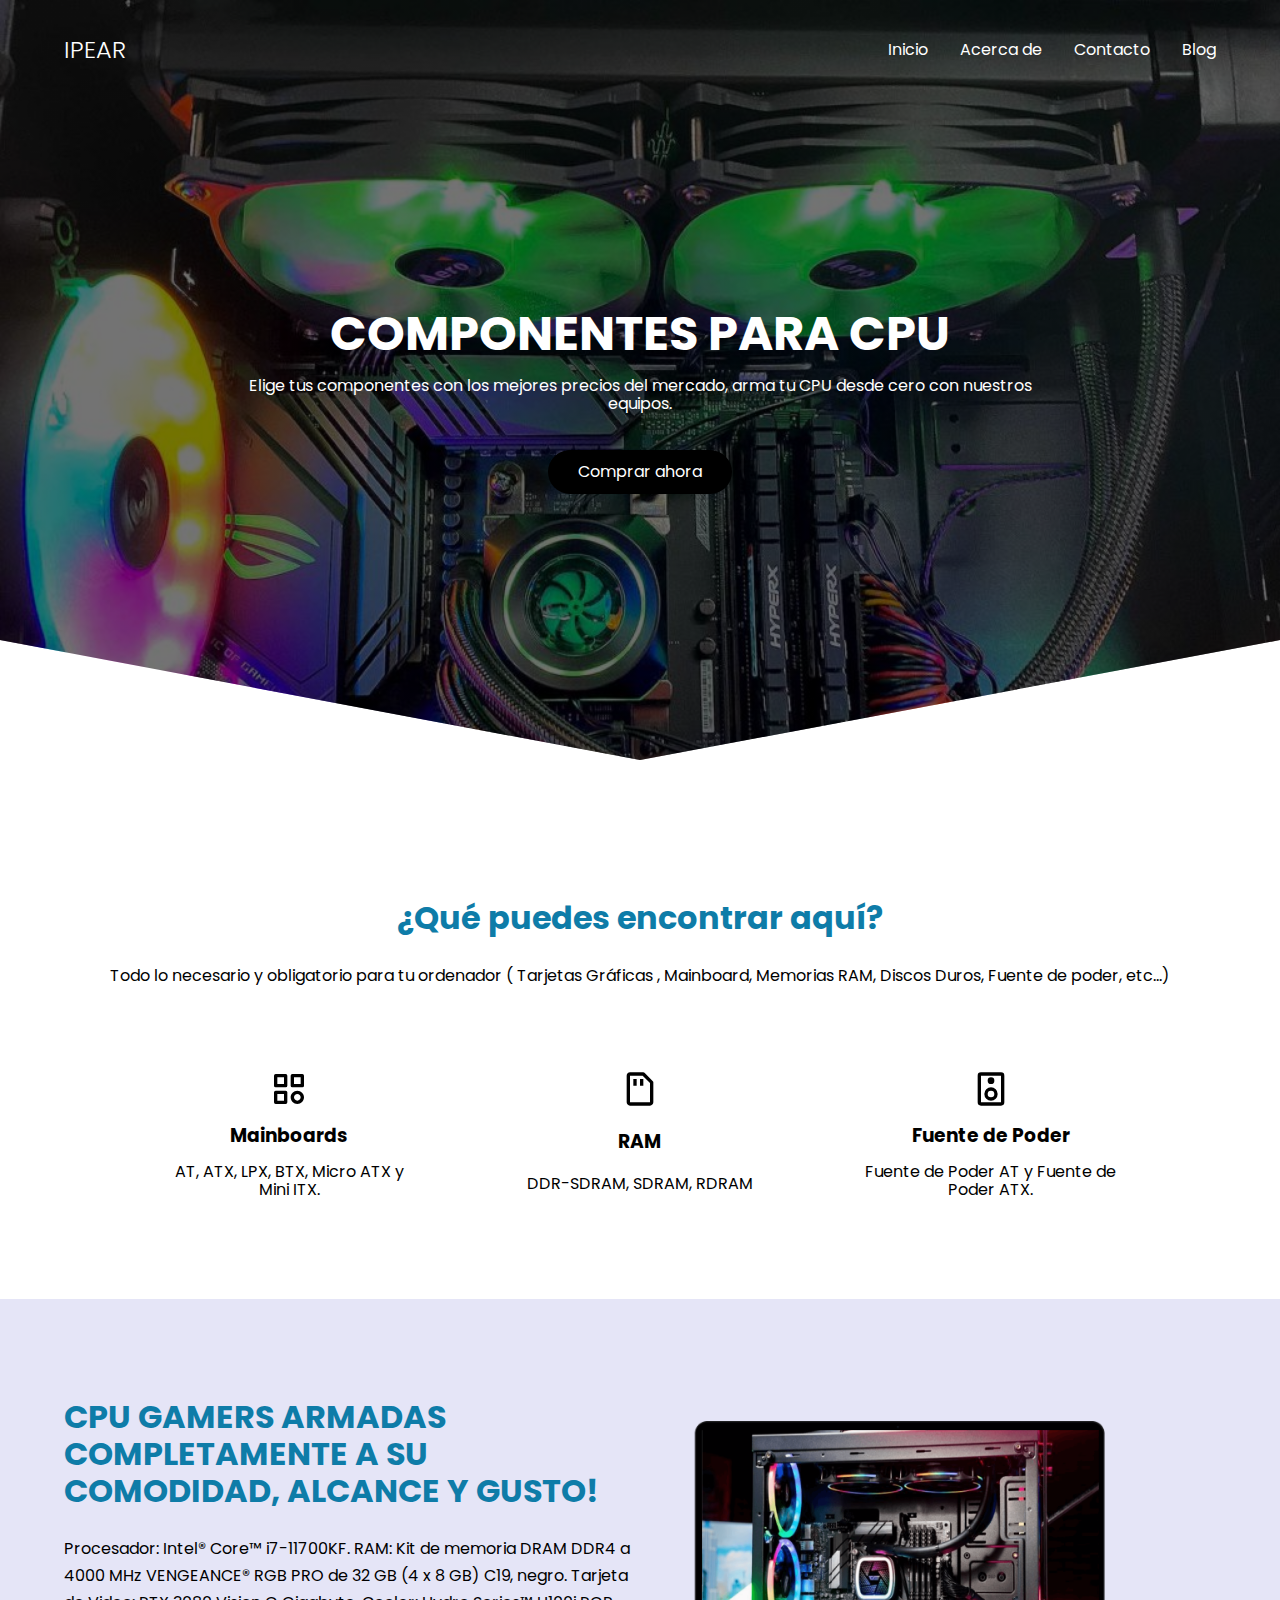
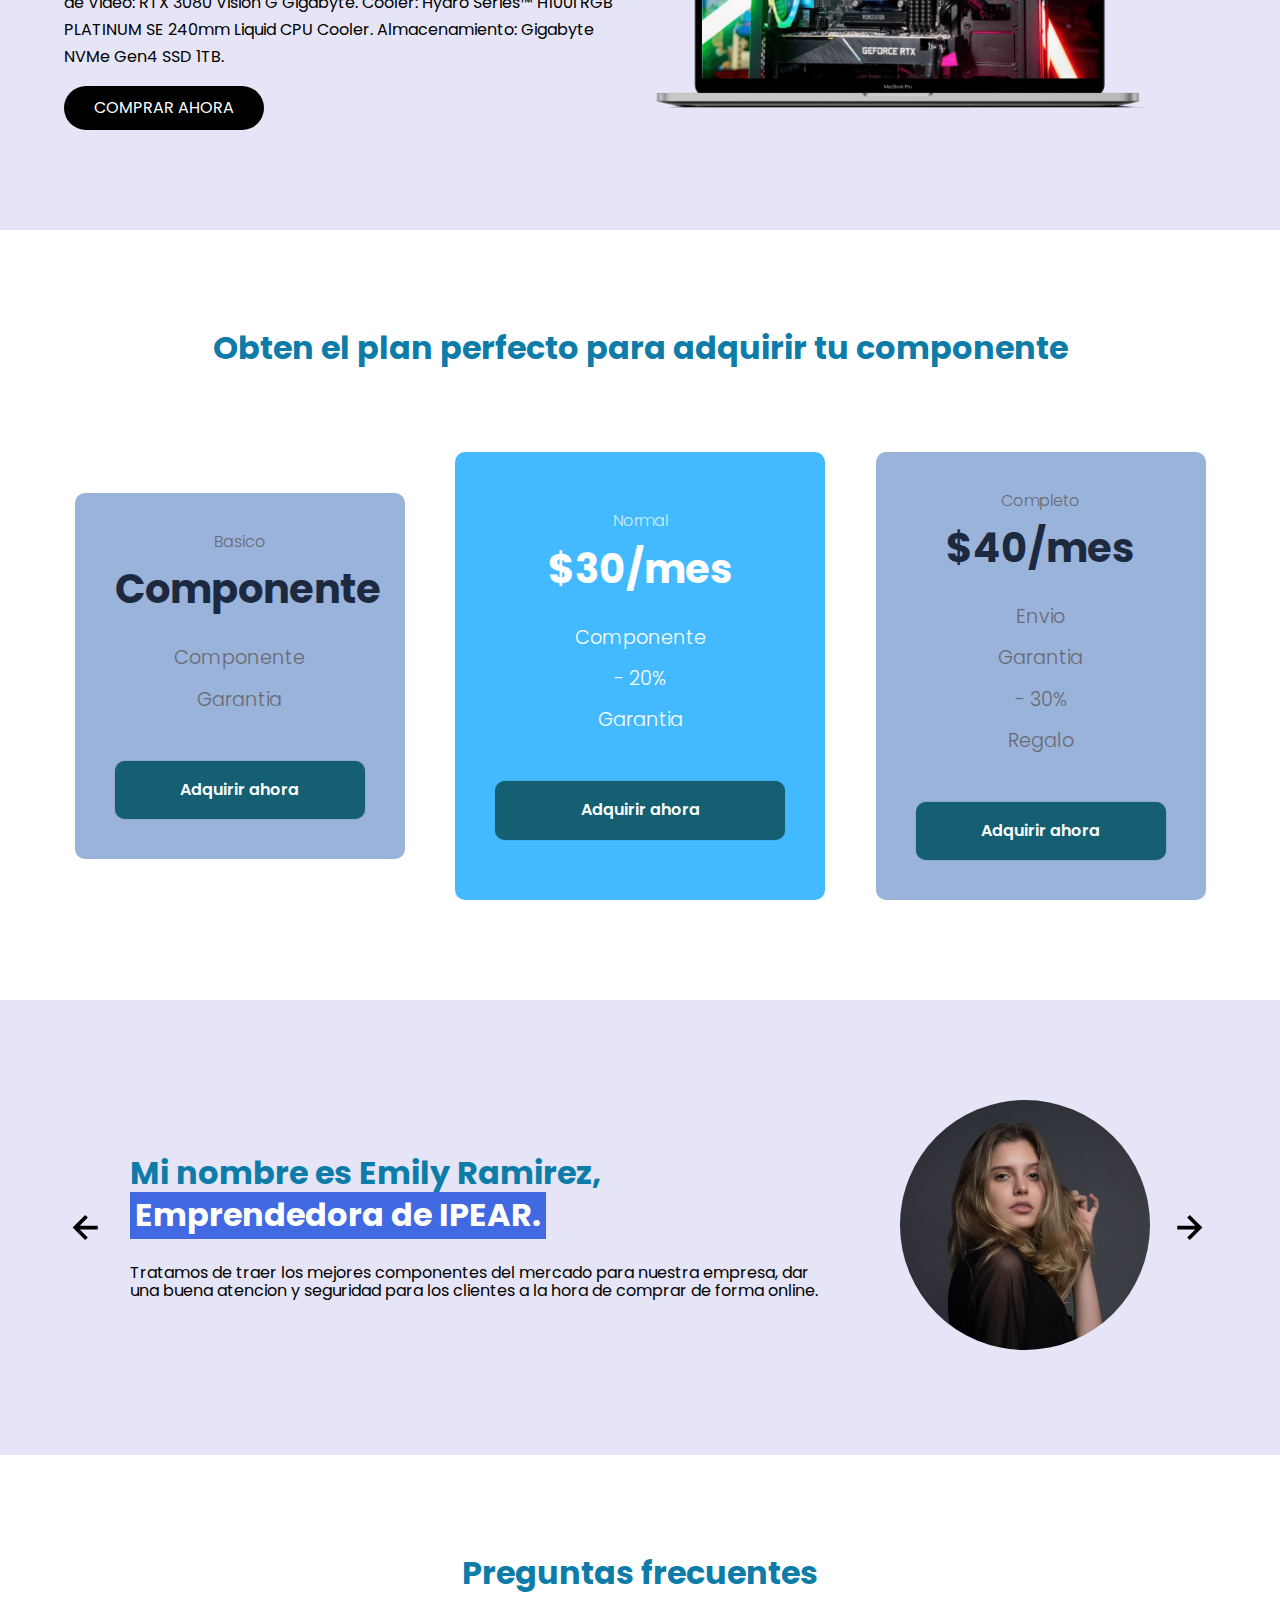
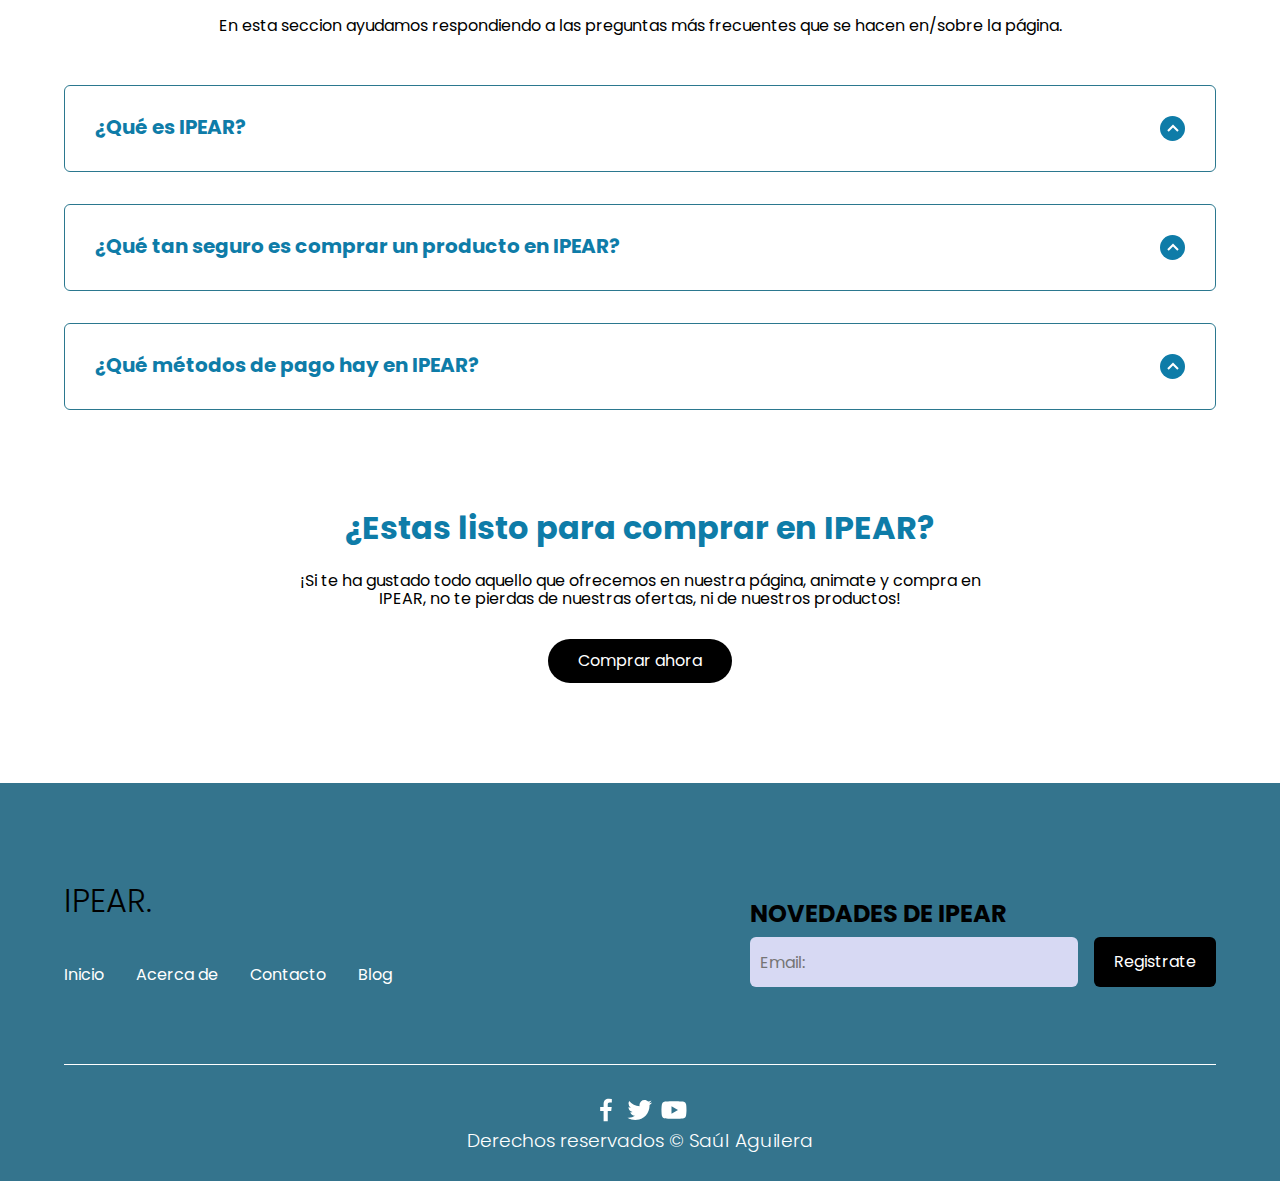
==== index.html @ 21dea40d "wbsite" ====
<!DOCTYPE html>
<html lang="es">

<head>
    <meta charset="UTF-8">
    <meta http-equiv="X-UA-Compatible" content="IE=edge">
    <meta name="viewport" content="width=device-width, initial-scale=1.0">
    <title>IPEAR</title>
    <link rel="shortcut icon" href="./images/favicon.png" type="image/x-icon">
    <link rel="stylesheet" href="./css/normalize.css">
    <link rel="stylesheet" href="./css/estilos.css">

    <meta name="theme-color" content="#2091F9">

    <meta name="title" content="Aprende CSS desde cero">
    <meta name="description"
        content="Hola, soy una descripción que verás cuando busques algo de mi temática en Google.">


    <meta property="og:type" content="website">
    <meta property="og:url" content="https://alexcgdesign.github.io">
    <meta property="og:title" content="Aprende CSS desde cero">
    <meta property="og:description"
        content="Hola, soy una descripción que verás cuando busques algo de mi temática en Google.">
    <meta property="og:image" content="https://alexcgdesign.github.io/images/css.jpg">

    <meta property="twitter:card" content="summary_large_image">
    <meta property="twitter:url" content="https://www.jordanalex.com/">
    <meta property="twitter:title" content="Aprende CSS desde cero">
    <meta property="twitter:description"
        content="Hola, soy una descripción que verás cuando busques algo de mi temática en Google.">
    <meta property="twitter:image" content="https://alexcgdesign.github.io/images/css.jpg">
</head>

<body>

    <header class="hero">
        <nav class="nav container">
            <div class="nav__logo">
                <h2 class="nav__title">IPEAR</h2>
            </div>

            <ul class="nav__link nav__link--menu">
                <li class="nav__items">
                    <a href="#" class="nav__links">Inicio</a>
                </li>
                <li class="nav__items">
                    <a href="#" class="nav__links">Acerca de</a>
                </li>
                <li class="nav__items">
                    <a href="#" class="nav__links">Contacto</a>
                </li>
                <li class="nav__items">
                    <a href="#" class="nav__links">Blog</a>
                </li>

                <img src="./images/close.svg" class="nav__close">
            </ul>

            <div class="nav__menu">
                <img src="./images/menu.svg" class="nav__img">
            </div>
        </nav>

        <section class="hero__container container">
            <h1 class="hero__title">COMPONENTES PARA CPU</h1>
            <p class="hero__paragraph">Elige tus componentes con los mejores precios del mercado, arma 
                tu CPU desde cero con nuestros equipos.</p>
            <a href="#" class="cta">Comprar ahora</a>
        </section>
    </header>

    <main>
        <section class="container about">
            <h2 class="subtitle">¿Qué puedes encontrar aquí?</h2>
            <p class="about__paragraph">Todo lo necesario y obligatorio para tu ordenador ( Tarjetas Gráficas
                , Mainboard, Memorias RAM, Discos Duros, Fuente de poder, etc...)
            </p>

            <div class="about__main">
                <article class="about__icons">
                    <img src="./images/shapes.svg" class="about__icon">
                    <h3 class="about__title">Mainboards</h3>
                    <p class="about__paragrah">AT, ATX, LPX, BTX, Micro ATX y Mini ITX.</p>
                </article>

                <article class="about__icons">
                    <img src="./images/ram.svg" class="about__icon">
                    <h3 class="about__title">RAM</h3>
                    <p class="about__paragrah">DDR-SDRAM, SDRAM, RDRAM</p>
                </article>

                <article class="about__icons">
                    <img src="./images/pc.svg" class="about__icon">
                    <h3 class="about__title">Fuente de Poder</h3>
                    <p class="about__paragrah">Fuente de Poder AT y Fuente de Poder ATX.</p>
                </article>
            </div>
        </section>

        <section class="knowledge">
            <div class="knowledge__container container">
                <div class="knowledege__texts">
                    <h2 class="subtitle">CPU GAMERS ARMADAS COMPLETAMENTE A SU COMODIDAD, ALCANCE Y GUSTO!</h2>
                    <p class="knowledge__paragraph">    Procesador: Intel® Core™ i7-11700KF.
                        RAM: Kit de memoria DRAM DDR4 a 4000 MHz VENGEANCE® RGB PRO de 32 GB (4 x 8 GB) C19, negro.
                        Tarjeta de Video: RTX 3080 Vision G Gigabyte.
                        Cooler: Hydro Series™ H100i RGB PLATINUM SE 240mm Liquid CPU Cooler.
                        Almacenamiento: Gigabyte NVMe Gen4 SSD 1TB.</p>
                    <a href="#" class="cta">COMPRAR AHORA</a>
                </div>

                <figure class="knowledge__picture">
                    <img src="./images/macbook1.png" class="knowledge__img">
                </figure>
            </div>
        </section>

        <section class="price container">
            <h2 class="subtitle">Obten el plan perfecto para adquirir tu componente</h2>

            <div class="price__table">
                <div class="price__element">
                    <p class="price__name">Basico</p>
                    <h3 class="price__price">Componente</h3>

                    <div class="price__items">
                        <p class="price__features">Componente</p>
                        <p class="price__features">Garantia</p>
                    </div>

                    <a href="#" class="price__cta">Adquirir ahora</a>
                </div>


                <div class="price__element price__element--best">
                    <p class="price__name">Normal</p>
                    <h3 class="price__price">$30/mes</h3>

                    <div class="price__items">
                        <p class="price__features">Componente</p>
                        <p class="price__features">- 20%</p>
                        <p class="price__features">Garantia</p>
                    </div>

                    <a href="#" class="price__cta">Adquirir ahora</a>
                </div>


                <div class="price__element">
                    <p class="price__name">Completo</p>
                    <h3 class="price__price">$40/mes</h3>

                    <div class="price__items">
                        <p class="price__features">Envio</p>
                        <p class="price__features">Garantia</p>
                        <p class="price__features">- 30%</p>
                        <p class="price__features">Regalo

                        </p>
                    </div>

                    <a href="#" class="price__cta">Adquirir ahora</a>
                </div>


            </div>
        </section>

        <section class="testimony">
            <div class="testimony__container container">
                <img src="./images/leftarrow.svg" class="testimony__arrow" id="before">

                <section class="testimony__body testimony__body--show" data-id="1">
                    <div class="testimony__texts">
                        <h2 class="subtitle">Mi nombre es Emily Ramirez, <span class="testimony__course">Emprendedora
                            de IPEAR.</span></h2>
                        <p class="testimony__review">Tratamos de traer los mejores componentes del mercado para nuestra
                            empresa, dar una buena atencion y seguridad para los clientes a la hora de comprar de forma online.</p>
                    </div>

                    <figure class="testimony__picture">
                        <img src="./images/face.jpg" class="testimony__img">
                    </figure>
                </section>

                <section class="testimony__body" data-id="2">
                    <div class="testimony__texts">
                        <h2 class="subtitle">Mi nombre es Emma Cevallos, <span class="testimony__course">Diseñadora Web de IPEAR.</span></h2>
                        <p class="testimony__review">Yo estoy encargada en la parte de el diseño de el emprendimiento IPEAR, para 
                            facilitar de alguna manera la forma en comprar un producto de nuestra página.</p>
                    </div>

                    <figure class="testimony__picture">
                        <img src="./images/face2.jpg" class="testimony__img">
                    </figure>
                </section>

                <section class="testimony__body" data-id="3">
                    <div class="testimony__texts">
                        <h2 class="subtitle">Mi nombre es Jean Ramirez, <span class="testimony__course">Administrador de IPEAR.</span></h2>
                        <p class="testimony__review">Yo soy el encargado de llevar a cabo la administracion y distribucion
                            de todos los componentes para nuestros clientes, que tengan una excelente calidad de producto
                            al adquirir uno.</p>
                    </div>

                    <figure class="testimony__picture">
                        <img src="./images/face4.jpg" class="testimony__img">
                    </figure>
                </section>
                <img src="./images/rightarrow.svg" class="testimony__arrow" id="next">
            </div>
        </section>

        <section class="questions container">
            <h2 class="subtitle">Preguntas frecuentes</h2>
            <p class="questions__paragraph">En esta seccion ayudamos respondiendo a las preguntas más frecuentes
                que se hacen en/sobre la página.</p>

            <section class="questions__container">
                <article class="questions__padding">
                    <div class="questions__answer">
                        <h3 class="questions__title">¿Qué es IPEAR?
                            <span class="questions__arrow">
                                <img src="./images/arrow.svg" class="questions__img">
                            </span>
                        </h3>

                        <p class="questions__show">Un Emprendimiento basado sobre componentes para CPU.
                            variedades de piezas, almacenamiento, diseños, marcas de cualquier tipo de 
                            calidad para la accesibilidad de los clientes de todo tipo.
                        </p>
                    </div>
                </article>

                <article class="questions__padding">
                    <div class="questions__answer">
                        <h3 class="questions__title">¿Qué tan seguro es comprar un producto en IPEAR?
                            <span class="questions__arrow">
                                <img src="./images/arrow.svg" class="questions__img">
                            </span>
                        </h3>

                        <p class="questions__show">La seguridad y confianza que se maneja en la venta de los 
                            productos es del 100%, damos garantia de todos los productos comprados en la tienda
                            para que no haya problema en la entrega y mucho menos en componentes defectuosos.</p>
                    </div>
                </article>

                <article class="questions__padding">
                    <div class="questions__answer">
                        <h3 class="questions__title">¿Qué métodos de pago hay en IPEAR?
                            <span class="questions__arrow">
                                <img src="./images/arrow.svg" class="questions__img">
                            </span>
                        </h3>

                        <p class="questions__show">Los metodos de pago que se brindan en nuestra pagina son
                            de Tarjetas de credito y debito e implementamos un nuevo metodo de pago que es el de Paypal.</p>
                    </div>
                </article>
            </section>

            <section class="questions__offer">
                <h2 class="subtitle">¿Estas listo para comprar en IPEAR?</h2>
                <p class="questions__copy">¡Si te ha gustado todo aquello que ofrecemos en nuestra página, animate y compra
                    en IPEAR, no te pierdas de nuestras ofertas, ni de nuestros productos!</p>
                <a href="#" class="cta">Comprar ahora</a>
            </section>
        </section>
    </main>

    <footer class="footer">
        <section class="footer__container container">
            <nav class="nav nav--footer">
                <h2 class="footer__title">IPEAR.</h2>

                <ul class="nav__link nav__link--footer">
                    <li class="nav__items">
                        <a href="#" class="nav__links">Inicio</a>
                    </li>
                    <li class="nav__items">
                        <a href="#" class="nav__links">Acerca de</a>
                    </li>
                    <li class="nav__items">
                        <a href="#" class="nav__links">Contacto</a>
                    </li>
                    <li class="nav__items">
                        <a href="#" class="nav__links">Blog</a>
                    </li>
                </ul>
            </nav>

            <form class="footer__form" action="https://formspree.io/f/xlekjpjb"method="POST">
                <h2 class="footer__newsletter">NOVEDADES DE IPEAR</h2>
                <div class="footer__inputs">
                    <input type="email" placeholder="Email:" class="footer__input" name="email">
                    <input type="submit" value="Registrate" class="footer__submit">
                </div>
            </form>
        </section>

        <section class="footer__copy container">
            <div class="footer__social">
                <a href="#" class="footer__icons"><img src="./images/facebook.svg" class="footer__img"></a>
                <a href="#" class="footer__icons"><img src="./images/twitter.svg" class="footer__img"></a>
                <a href="#" class="footer__icons"><img src="./images/youtube.svg" class="footer__img"></a>
            </div>

            <h3 class="footer__copyright">Derechos reservados &copy; Saúl Aguilera</h3>
        </section>
    </footer>

    <script src="./js/slider.js"></script>
    <script src="./js/questions.js"></script>
    <script src="./js/menu.js"></script>
</body>

</html>
---- css/estilos.css ----
@import url('https://fonts.googleapis.com/css2?family=Poppins:wght@300;400;600;700&display=swap');

:root {
    --padding-container: 100px 0;
    --color-title: #0e7ca8;
}

body {
    font-family: 'Poppins', sans-serif;
}

.container {
    width: 90%;
    max-width: 1200px;
    margin: 0 auto;
    overflow: hidden;
    padding: var(--padding-container);
}

.hero {
    width: 100%;
    height: 100vh;
    min-height: 600px;
    max-height: 800px;
    position: relative;
    display: grid;
    grid-template-rows: 100px 1fr;
    color: #ffffff;
}

.hero::before {
    content: "";
    position: absolute;
    top: 0;
    left: 0;
    width: 100%;
    height: 100%;
    background-image: linear-gradient(180deg, #0000008c 0%, #0000008c 100%), url('../images/xomputer.jpg');
    background-size: cover;
    clip-path: polygon(0 0, 100% 0, 100% 80%, 50% 95%, 0 80%);
    z-index: -1;
}


/* Nav */

.nav {
    --padding-container: 0;
    height: 100%;
    display: flex;
    align-items: center;
}

.nav__title {
    font-weight: 300;
}

.nav__link {
    margin-left: auto;
    padding: 0;
    display: grid;
    grid-auto-flow: column;
    grid-auto-columns: max-content;
    gap: 2em;
}

.nav__items {
    list-style: none;
}

.nav__links {
    color: #fff;
    text-decoration: none;
}

.nav__menu {
    margin-left: auto;
    cursor: pointer;
    display: none;
}

.nav__img {
    display: block;
    width: 30px;
}


.nav__close {
    display: var(--show, none);
}


/* Hero container */

.hero__container {
    max-width: 800px;
    --padding-container: 0;
    display: grid;
    grid-auto-rows: max-content;
    align-content: center;
    gap: 1em;
    padding-bottom: 100px;
    text-align: center;
}

.hero__title {
    font-size: 3rem;
}

.hero__paragraph {
    margin-bottom: 20px;
}

.cta {
    display: inline-block;
    background-color: #000000;
    justify-self: center;
    color: #ffffff;
    text-decoration: none;
    padding: 13px 30px;
    border-radius: 32px;
}

/* About */

.about {
    text-align: center;
}

.subtitle {
    color: var(--color-title);
    font-size: 2rem;
    margin-bottom: 25px;
}


.about__paragraph {
    line-height: 1.7;
}

.about__main {
    padding-top: 80px;
    display: grid;
    width: 90%;
    margin: 0 auto;
    gap: 1em;
    overflow: hidden;
    grid-template-columns: repeat(auto-fit, minmax(260px, auto));
}


.about__icons {
    display: grid;
    gap: 1em;
    justify-items: center;
    width: 260px;
    overflow: hidden;
    margin: 0 auto;
}

.about__icon {
    width: 40px;
}

/* Knowledge */

.knowledge {
    background-color: #e5e5f7;
    background-image: radial-gradient(#444cf7 0.5px, transparent 0.5px), radial-gradient(#444cf7 0.5px, #e5e5f7 0.5px);
    background-size: 20px 20px;
    background-position: 0 0, 10px 10px;
    overflow: hidden;
}

.knowledge__container{
    display: grid;
    grid-template-columns: 1fr 1fr;
    gap: 1em;
    align-items: center;
}

.knowledge__picture{
    max-width: 500px;
}

.knowledge__paragraph{
    line-height: 1.7;
    margin-bottom: 15px;
}

.knowledge__img{
    width: 100%;
    display: block;
}

/* price */

.price{
    text-align: center;
}

.price__table{
    padding-top: 60px;
    display: flex;
    flex-wrap: wrap;
    gap: 2.5em;
    justify-content: space-evenly;
    align-items: center;
}

.price__element{
    background-color: #99b3db;
    text-align: center;
    border-radius: 10px;
    width: 330px;
    padding: 40px;
    --color-plan: #696871;
    --color-price: #1D293F;
    --bg-cta: #145f72;
    --color-cta: #ffffff;
    --color-items: #696871;
}

.price__element--best{
    width: 370px;
    padding: 60px 40px;
    background-color: #43baff;
    --color-plan: rgb(255 255 255 / 75%);
    --color-price: #fff;
    --bg-cta: #145f72;
    --color-cta: #FFF;
    --color-items: #fff;
}


.price__name{
    color: var(--color-plan);
    margin-bottom: 15px;
    font-weight: 300;
}

.price__price{
    font-size: 2.5rem;
    color: var(--color-price);
}

.price__items{
    margin-top: 35px;
    display: grid;
    gap: 1em;
    font-weight: 300;
    font-size: 1.2rem;
    margin-bottom: 50px;
    color: var(--color-items);
}

.price__cta{
    display: block;
    padding: 20px 0;
    border-radius: 10px;
    text-decoration: none;
    background-color: var(--bg-cta);
    font-weight: 600;
    color: var(--color-cta);
    box-shadow: 0 0 1px rgba(0, 0, 0, .5);
}

/* Testimony */

.testimony{
    background-color: #e5e5f7;
}

.testimony__container{
    display: grid;
    grid-template-columns: 50px 1fr 50px;
    gap: 1em;
    align-items: center;
}

.testimony__body{
    display: grid;
    grid-template-columns: 1fr max-content;
    justify-content: space-between;
    align-items: center;
    gap: 2em;
    grid-column: 2/3;
    grid-row: 1/2;
    opacity: 0;
    pointer-events: none;
}


.testimony__body--show{
    pointer-events: unset;
    opacity: 1;
    transition: opacity 1.5s ease-in-out;
}

.testimony__img{
    width: 250px;
    height: 250px;
    border-radius: 50%;
    object-fit: cover;
    object-position: 50% 30%;
}

.testimony__texts{
    max-width: 700px;
}

.testimony__course{
    background-color: royalblue;
    color: #fff;
    display: inline-block;
    padding: 5px;
}

.testimony__arrow{
    width: 90%;
    cursor: pointer;
}

/* Questions */

.questions{
    text-align: center;
}

.questions__container{
    display: grid;
    gap: 2em;
    padding-top: 50px;
    padding-bottom: 100px;
}

.questions__padding{
    padding: 0;
    transition: padding .3s;
    border: 1px solid #2b788f;
    border-radius: 6px;
}

.questions__padding--add{
    padding-bottom: 30px;
}

.questions__answer{
    padding: 0 30px 0;
    overflow: hidden;
}

.questions__title{
    text-align: left;
    display: flex;
    font-size: 20px;
    padding: 30px 0 30px;
    cursor: pointer;
    color: var(--color-title);
    justify-content: space-between;
}

.questions__arrow{
    border-radius: 50%;
    background-color: var(--color-title);
    width: 25px;
    height: 25px;
    display: flex;
    justify-content: center;
    align-items: center;
    align-self: flex-end;
    margin-left: 10px;
    transition:  transform .3s;
}

.questions__arrow--rotate{
    transform: rotate(180deg);
}

.questions__show{
    text-align: left;
    height: 0;
    transition: height .3s;
}

.questions__img{
    display: block;
}

.questions__copy{
    width: 60%;
    margin: 0 auto;
    margin-bottom: 30px;
}

/* Footer */

.footer{
    background-color: #34748d;
}

.footer__title{
    font-weight: 300;
    font-size: 2rem;
    margin-bottom: 30px;
}

.footer__title, .footer__newsletter{
    color: #000000;
}


.footer__container{
    display: flex;
    justify-content: space-between;
    align-items: center;
    border-bottom: 1px solid #ffffff;
    padding-bottom: 60px;
}

.nav--footer{
    padding-bottom: 20px;
    display: grid;
    gap: 1em;
    grid-auto-flow: row;
    height: 100%;
}

.nav__link--footer{
    display: flex;
    margin: 0;
    margin-right: 20px;
    flex-wrap: wrap;
}

.footer__inputs{
    margin-top: 10px;
    display: flex;
    overflow: hidden;
}

.footer__input{
    background-color: #d7d9f3;
    height: 50px;
    display: block;
    padding-left: 10px;
    border-radius: 6px;
    font-size: 1rem;
    outline: none;
    border: none;
    margin-right: 16px;
}

.footer__submit{
    margin-left: auto;
    display: inline-block;
    height: 50px;
    padding: 0 20px ;
    background-color: #000000;
    border: none;
    font-size: 1rem;
    color: #fff;
    border-radius: 6px;
    cursor: pointer;
}

.footer__copy{
    --padding-container: 30px 0;
    text-align: center;
    color: #ffffff;
}

.footer__copyright{
    font-weight: 300;
}

.footer__icons{
    margin-bottom: 10px;
}

.footer__img{
    width: 30px;
}

/* Media queries */

@media (max-width:800px){
    .nav__menu{
        display: block;
    }

    .nav__link--menu{
        position: fixed;
        background-color: #000000;
        top: 0;
        left: 0;
        height: 100%;
        width: 100%;
        display: flex;
        flex-direction: column;
        justify-content: space-evenly;
        align-items: center;
        z-index: 100;
        opacity: 0;
        pointer-events: none;
        transition: .7s opacity;
    }

    .nav__link--show{
        --show: block;
        opacity:1 ;
        pointer-events: unset;
    }

    .nav__close{
        position: absolute;
        top: 30px;
        right: 30px;
        width: 30px;
        cursor: pointer;
    }

    .hero__title{
        font-size: 2.5rem;
    }


    .about__main{
        gap: 2em;
    }

    .about__icons:last-of-type{
        grid-column: 1/-1;
    }


    .knowledge__container{
        grid-template-columns: 1fr;
        grid-template-rows: max-content 1fr;
        gap: 3em;
        text-align: center;
    }

    .knowledge__picture{
        grid-row: 1/2;
        justify-self: center;
    }

    .testimony__container{
        grid-template-columns: 30px 1fr 30px;
    }

    .testimony__body{
        grid-template-columns: 1fr;
        grid-template-rows: max-content max-content;
        gap: 3em;
        justify-items:center ;
    }


    .testimony__img{
        width: 200px;
        height: 200px;
        
    }

    .questions__copy{
        width: 100%;
    }

    .footer__container{
        flex-wrap: wrap;
    }

    .nav--footer{
        width: 100%;
        justify-items: center;
    }

    .nav__link--footer{
        width: 100%;
        justify-content: space-evenly;
        margin: 0;
    }

    .footer__form{
        width: 100%;
        justify-content: space-evenly;
    }

    .footer__input{
        flex: 1;
    }

}

@media (max-width:600px){
    .hero__title{
        font-size: 2rem;
    }

    .hero__paragraph{
        font-size: 1rem;
    }

    .subtitle{
        font-size: 1.8rem;
    }

    .price__element{
        width: 90%;
    }

    .price__element--best{
        width: 90%;
        /* padding: 40px; */
    }

    .price__price{
        font-size: 2rem;
    }

    .testimony{
        --padding-container: 60px 0;
    }

    .testimony__container{
        grid-template-columns: 28px 1fr 28px;
        gap: .9em;
    }

    .testimony__arrow{
        width: 100%;
    }

    .testimony__course{
        margin-top: 15px;
    }

    .questions__title{
        font-size: 1rem;
    }

    .footer__title{
        justify-self: start;
        margin-bottom: 15px;
    }

    .nav--footer{
        padding-bottom: 60px;
    }

    .nav__link--footer{
        justify-content: space-between;
    }

    .footer__inputs{
        flex-wrap: wrap;
    }

    .footer__input{
        flex-basis: 100%;
        margin: 0;
        margin-bottom: 16px;
    }

    .footer__submit{
        margin-right: auto;
        margin-left: 0;
        

        /* 
        margin:0;
        width: 100%;
        */
    }
}
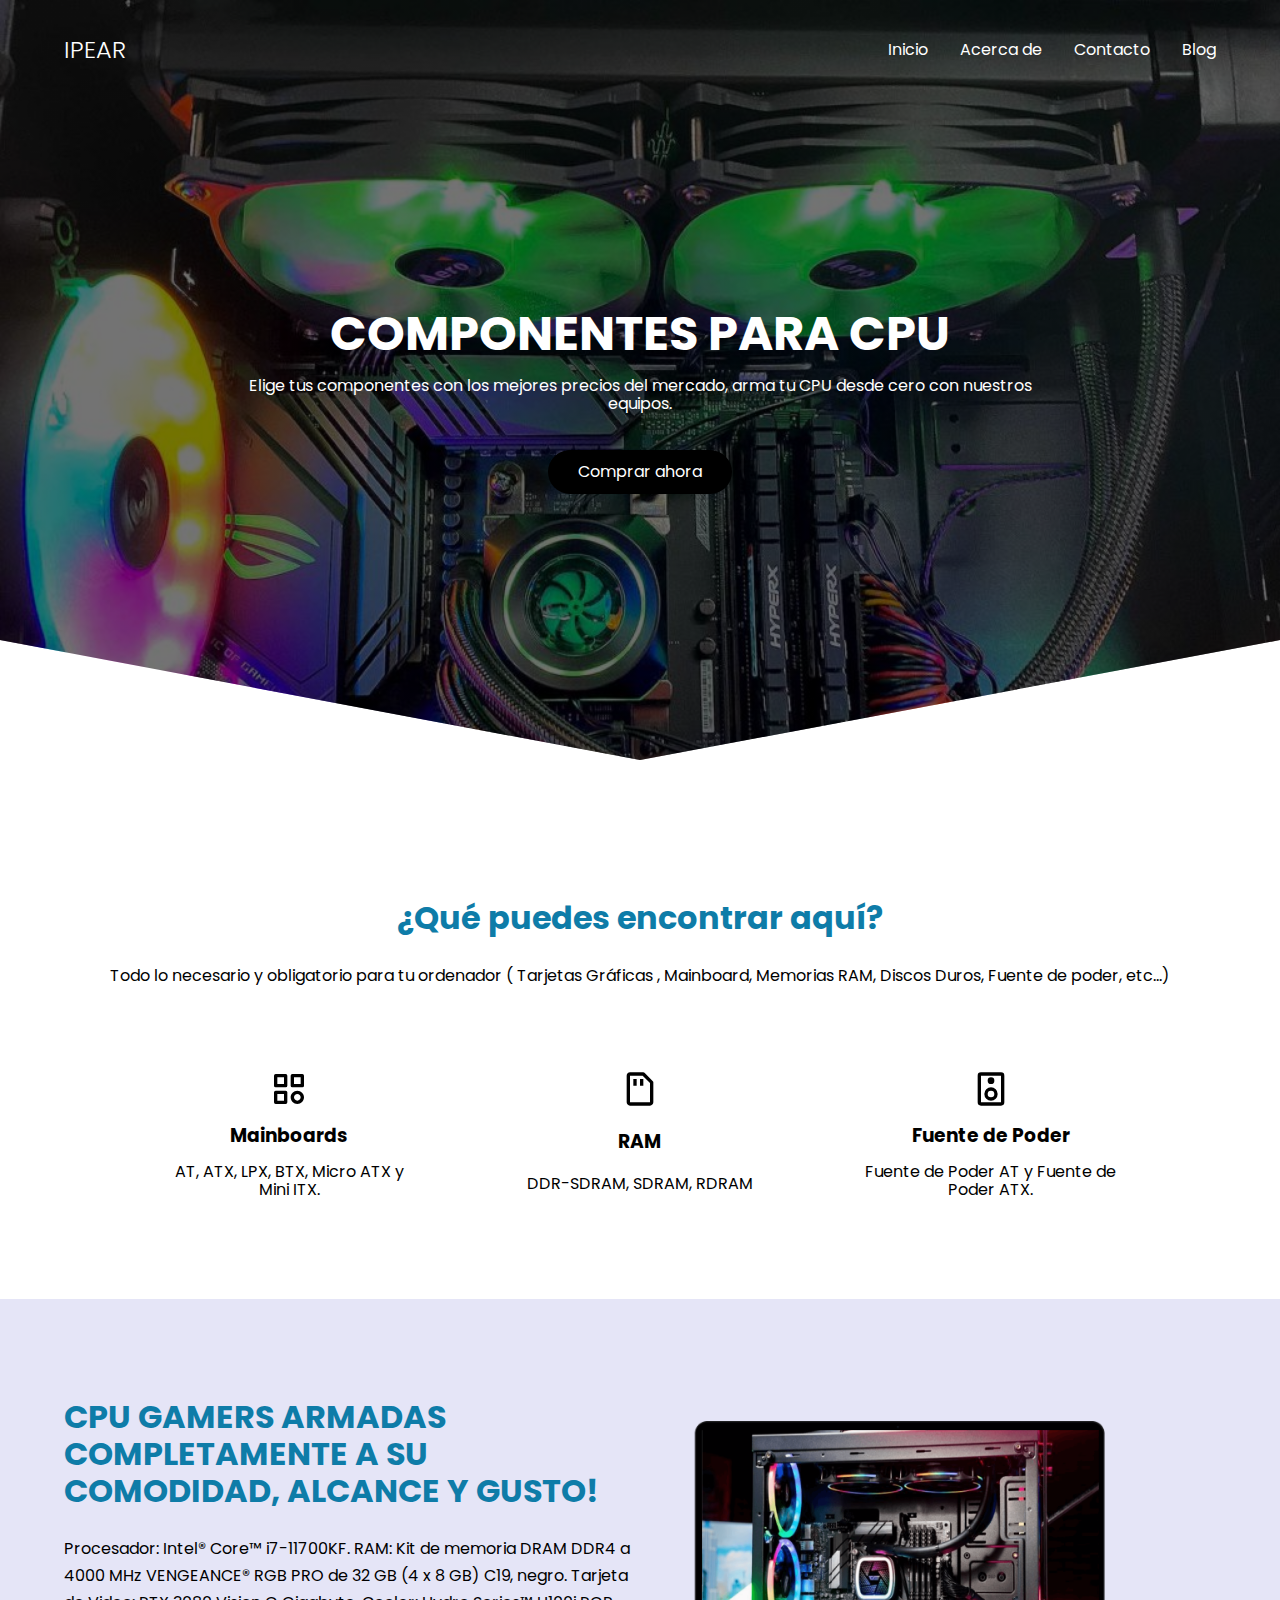
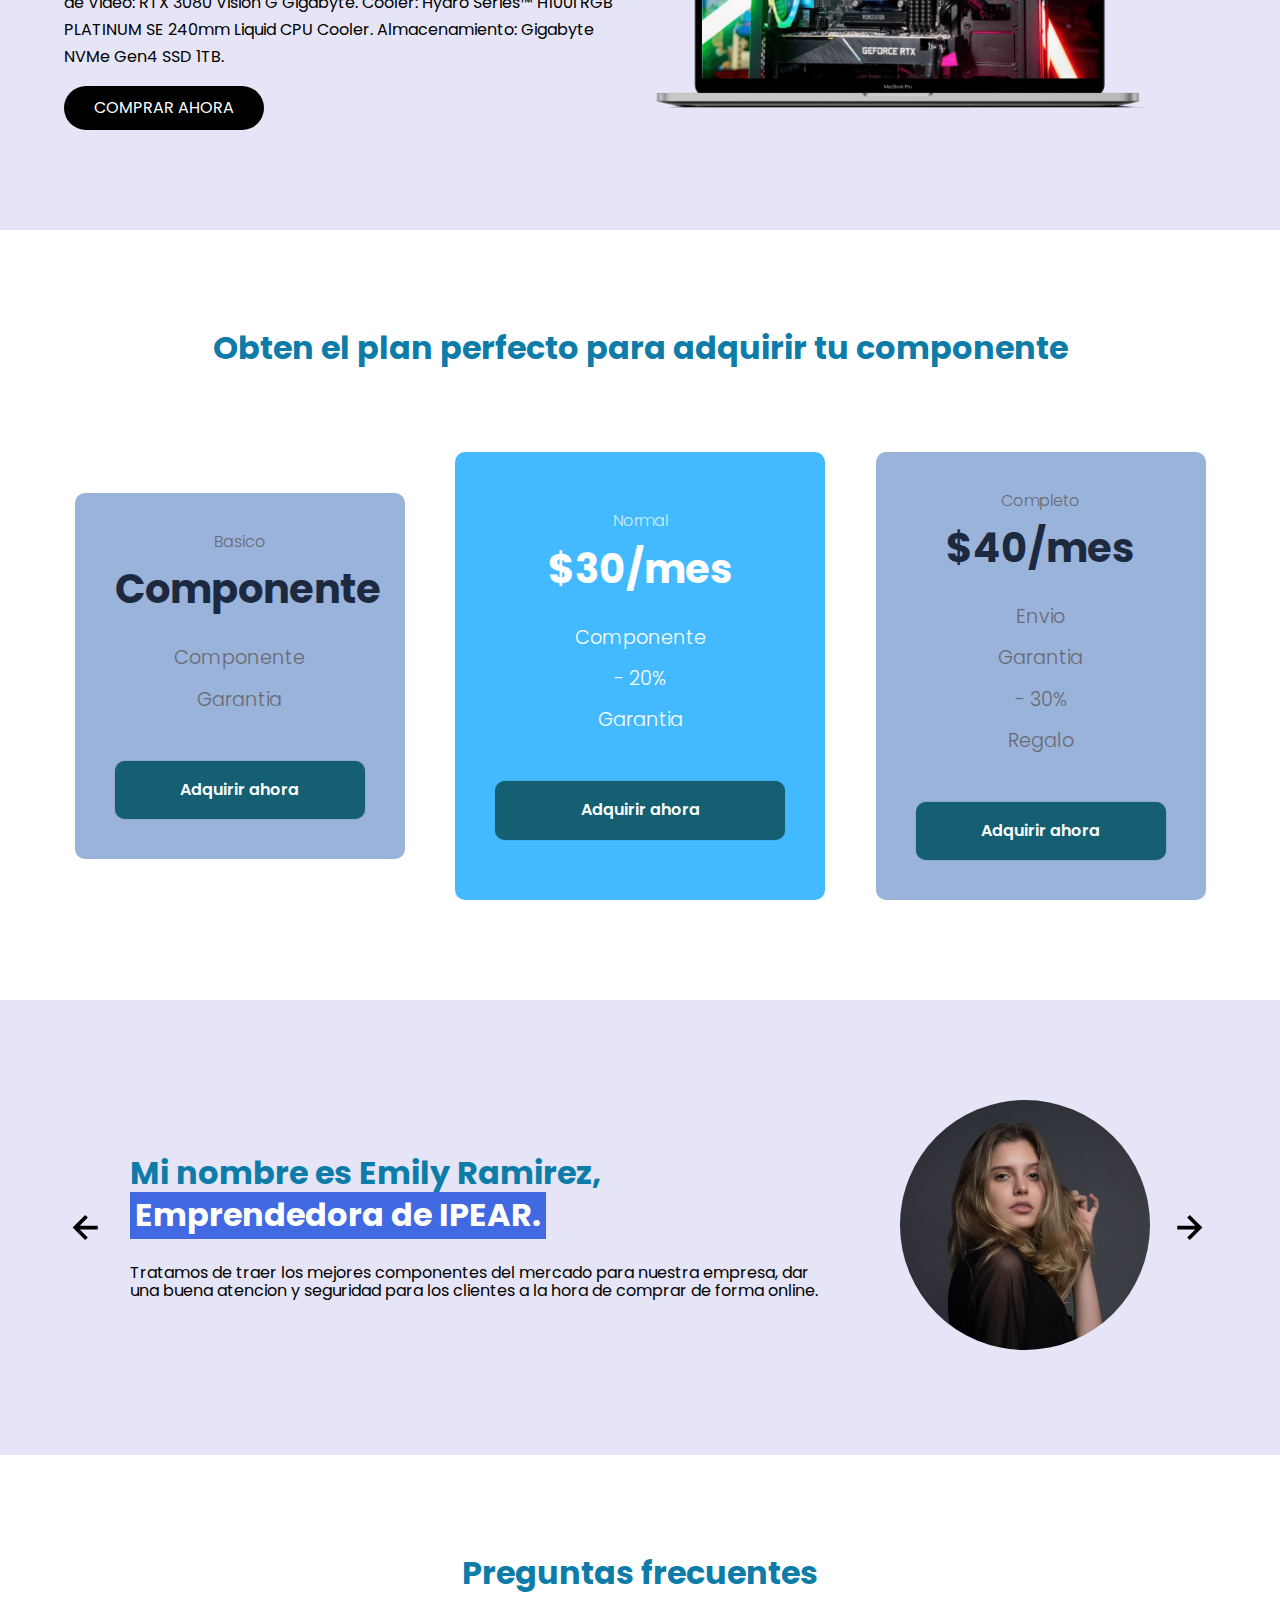
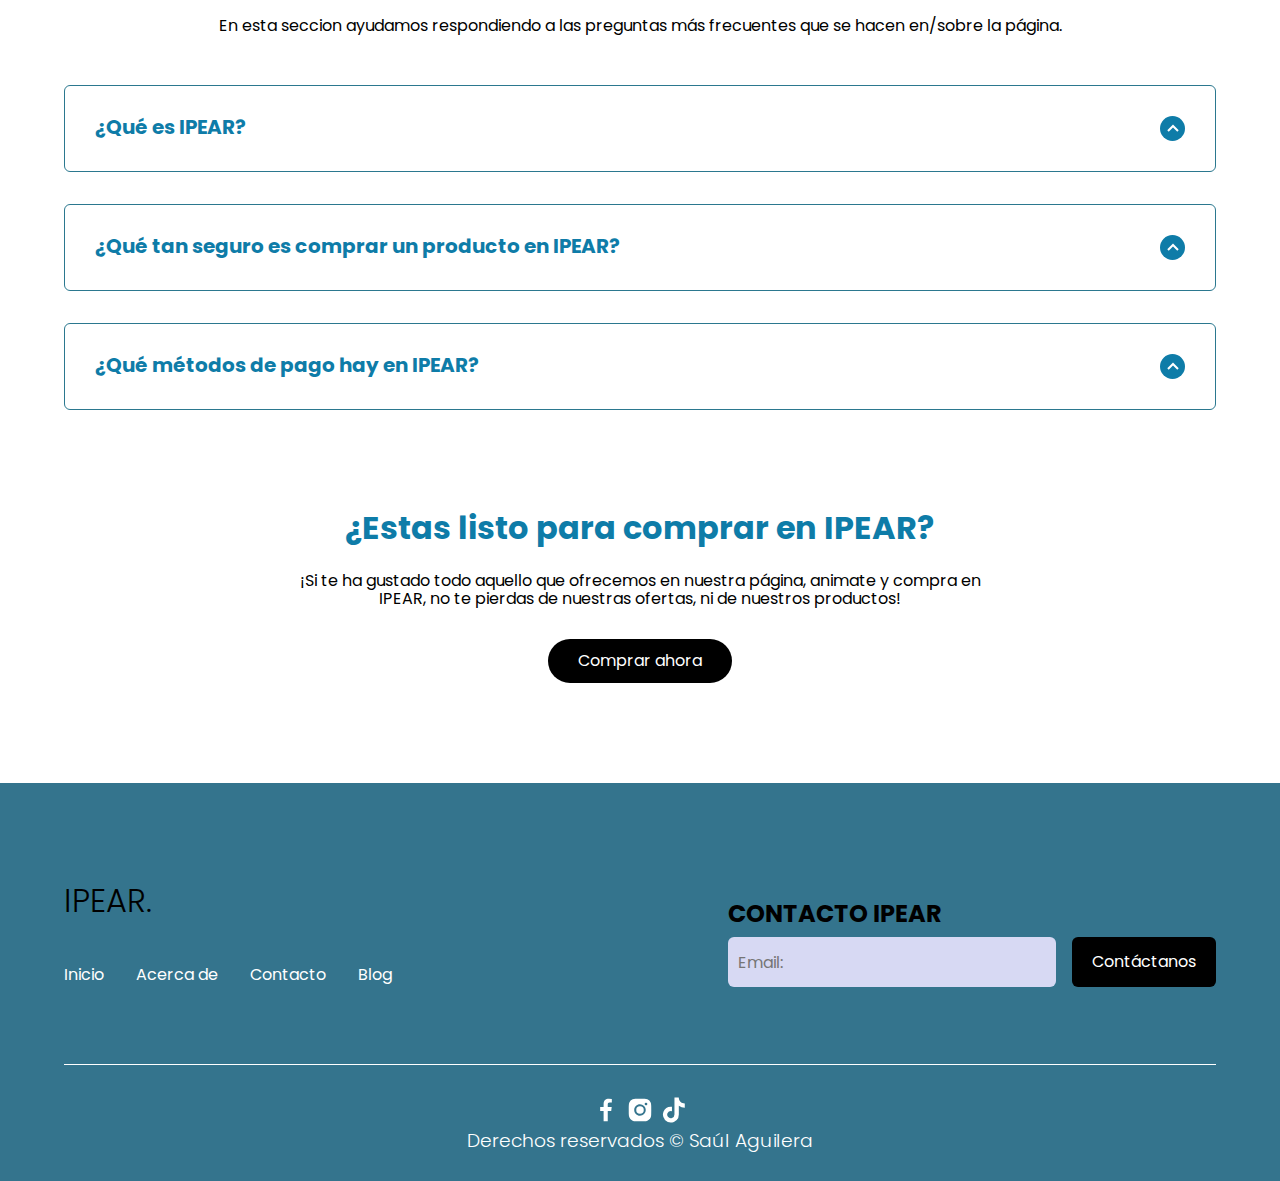
==== commit 995d2fbb: "UPDATE" ====
--- a/index.html
+++ b/index.html
@@ -8,33 +8,33 @@
     <title>IPEAR</title>
     <link rel="shortcut icon" href="./images/favicon.png" type="image/x-icon">
     <link rel="stylesheet" href="./css/normalize.css">
-    <link rel="stylesheet" href="./css/estilos.css">
+    <link rel="stylesheet" href="./css/estilos1.css">
 
     <meta name="theme-color" content="#2091F9">
 
-    <meta name="title" content="Aprende CSS desde cero">
+    <meta name="title" content="IPEAR">
     <meta name="description"
-        content="Hola, soy una descripción que verás cuando busques algo de mi temática en Google.">
+        content="IPEAR componentes de cpu de confianza y costos accesibles">
 
 
     <meta property="og:type" content="website">
-    <meta property="og:url" content="https://alexcgdesign.github.io">
-    <meta property="og:title" content="Aprende CSS desde cero">
+    <meta property="og:url" content="https://saulvera06.github.io/">
+    <meta property="og:title" content="IPEAR">
     <meta property="og:description"
-        content="Hola, soy una descripción que verás cuando busques algo de mi temática en Google.">
-    <meta property="og:image" content="https://alexcgdesign.github.io/images/css.jpg">
+        content="IPEAR componentes de cpu de confianza y costos accesibles.">
+    <meta property="og:image" content="https://saulvera06.github.io/">
 
     <meta property="twitter:card" content="summary_large_image">
-    <meta property="twitter:url" content="https://www.jordanalex.com/">
-    <meta property="twitter:title" content="Aprende CSS desde cero">
+    <meta property="twitter:url" content="https://saulvera06.github.io/">
+    <meta property="twitter:title" content="IPEAR">
     <meta property="twitter:description"
-        content="Hola, soy una descripción que verás cuando busques algo de mi temática en Google.">
-    <meta property="twitter:image" content="https://alexcgdesign.github.io/images/css.jpg">
+        content="IPEAR componentes de cpu de confianza y costos accesibles.">
+    <meta property="twitter:image" content="https://saulvera06.github.io/">
 </head>
 
 <body>
 
-    <header class="hero">
+    <header class="hero" id="inicio">
         <nav class="nav container">
             <div class="nav__logo">
                 <h2 class="nav__title">IPEAR</h2>
@@ -42,16 +42,16 @@
 
             <ul class="nav__link nav__link--menu">
                 <li class="nav__items">
-                    <a href="#" class="nav__links">Inicio</a>
+                    <a href="#inicio" class="nav__links">Inicio</a>
                 </li>
                 <li class="nav__items">
-                    <a href="#" class="nav__links">Acerca de</a>
+                    <a href="#acercade" class="nav__links">Acerca de</a>
                 </li>
                 <li class="nav__items">
-                    <a href="#" class="nav__links">Contacto</a>
+                    <a href="#contacto" class="nav__links">Contacto</a>
                 </li>
                 <li class="nav__items">
-                    <a href="#" class="nav__links">Blog</a>
+                    <a href="#blog" class="nav__links">Blog</a>
                 </li>
 
                 <img src="./images/close.svg" class="nav__close">
@@ -66,12 +66,12 @@
             <h1 class="hero__title">COMPONENTES PARA CPU</h1>
             <p class="hero__paragraph">Elige tus componentes con los mejores precios del mercado, arma 
                 tu CPU desde cero con nuestros equipos.</p>
-            <a href="#" class="cta">Comprar ahora</a>
+            <a href="formulario.html" class="cta">Comprar ahora</a>
         </section>
     </header>
 
     <main>
-        <section class="container about">
+        <section class="container about" id="acercade">
             <h2 class="subtitle">¿Qué puedes encontrar aquí?</h2>
             <p class="about__paragraph">Todo lo necesario y obligatorio para tu ordenador ( Tarjetas Gráficas
                 , Mainboard, Memorias RAM, Discos Duros, Fuente de poder, etc...)
@@ -107,7 +107,7 @@
                         Tarjeta de Video: RTX 3080 Vision G Gigabyte.
                         Cooler: Hydro Series™ H100i RGB PLATINUM SE 240mm Liquid CPU Cooler.
                         Almacenamiento: Gigabyte NVMe Gen4 SSD 1TB.</p>
-                    <a href="#" class="cta">COMPRAR AHORA</a>
+                    <a href="formulario.html" class="cta">COMPRAR AHORA</a>
                 </div>
 
                 <figure class="knowledge__picture">
@@ -129,7 +129,7 @@
                         <p class="price__features">Garantia</p>
                     </div>
 
-                    <a href="#" class="price__cta">Adquirir ahora</a>
+                    <a href="formulario.html" class="price__cta">Adquirir ahora</a>
                 </div>
 
 
@@ -143,7 +143,7 @@
                         <p class="price__features">Garantia</p>
                     </div>
 
-                    <a href="#" class="price__cta">Adquirir ahora</a>
+                    <a href="formulario.html" class="price__cta">Adquirir ahora</a>
                 </div>
 
 
@@ -160,14 +160,14 @@
                         </p>
                     </div>
 
-                    <a href="#" class="price__cta">Adquirir ahora</a>
-                </div>
-
-
-            </div>
-        </section>
-
-        <section class="testimony">
+                    <a href="formulario.html" class="price__cta">Adquirir ahora</a>
+                </div>
+
+
+            </div>
+        </section>
+
+        <section class="testimony" id="blog">
             <div class="testimony__container container">
                 <img src="./images/leftarrow.svg" class="testimony__arrow" id="before">
 
@@ -256,7 +256,7 @@
                         </h3>
 
                         <p class="questions__show">Los metodos de pago que se brindan en nuestra pagina son
-                            de Tarjetas de credito y debito e implementamos un nuevo metodo de pago que es el de Paypal.</p>
+                            de Tarjetas de credito y debito.</p>
                     </div>
                 </article>
             </section>
@@ -265,46 +265,46 @@
                 <h2 class="subtitle">¿Estas listo para comprar en IPEAR?</h2>
                 <p class="questions__copy">¡Si te ha gustado todo aquello que ofrecemos en nuestra página, animate y compra
                     en IPEAR, no te pierdas de nuestras ofertas, ni de nuestros productos!</p>
-                <a href="#" class="cta">Comprar ahora</a>
+                <a href="formulario.html" class="cta">Comprar ahora</a>
             </section>
         </section>
     </main>
 
     <footer class="footer">
-        <section class="footer__container container">
+        <section class="footer__container container" id="contacto">
             <nav class="nav nav--footer">
                 <h2 class="footer__title">IPEAR.</h2>
 
                 <ul class="nav__link nav__link--footer">
                     <li class="nav__items">
-                        <a href="#" class="nav__links">Inicio</a>
+                        <a href="#inicio" class="nav__links">Inicio</a>
                     </li>
                     <li class="nav__items">
-                        <a href="#" class="nav__links">Acerca de</a>
+                        <a href="#acercade" class="nav__links">Acerca de</a>
                     </li>
                     <li class="nav__items">
-                        <a href="#" class="nav__links">Contacto</a>
+                        <a href="#contacto" class="nav__links">Contacto</a>
                     </li>
                     <li class="nav__items">
-                        <a href="#" class="nav__links">Blog</a>
+                        <a href="#blog" class="nav__links">Blog</a>
                     </li>
                 </ul>
             </nav>
 
             <form class="footer__form" action="https://formspree.io/f/xlekjpjb"method="POST">
-                <h2 class="footer__newsletter">NOVEDADES DE IPEAR</h2>
+                <h2 class="footer__newsletter">CONTACTO IPEAR</h2>
                 <div class="footer__inputs">
                     <input type="email" placeholder="Email:" class="footer__input" name="email">
-                    <input type="submit" value="Registrate" class="footer__submit">
+                    <input type="submit" value="Contáctanos" class="footer__submit">
                 </div>
             </form>
         </section>
 
         <section class="footer__copy container">
             <div class="footer__social">
-                <a href="#" class="footer__icons"><img src="./images/facebook.svg" class="footer__img"></a>
-                <a href="#" class="footer__icons"><img src="./images/twitter.svg" class="footer__img"></a>
-                <a href="#" class="footer__icons"><img src="./images/youtube.svg" class="footer__img"></a>
+                <a href="https://www.facebook.com/saul.aguilera.739" target="_blank" class="footer__icons"><img src="./images/facebook.svg" class="footer__img"></a>
+                <a href="https://instagram.com/5teenn_?igshid=YmMyMTA2M2Y=" target="_blank" class="footer__icons"><img src="./images/instagram.svg" class="footer__img"></a>
+                <a href="https://www.tiktok.com/es/" target="_blank" class="footer__icons"><img src="./images/youtube.svg" class="footer__img"></a>
             </div>
 
             <h3 class="footer__copyright">Derechos reservados &copy; Saúl Aguilera</h3>
--- a/css/estilos1.css
+++ b/css/estilos1.css
@@ -0,0 +1,689 @@
+@import url('https://fonts.googleapis.com/css2?family=Poppins:wght@300;400;600;700&display=swap');
+
+:root {
+    --padding-container: 100px 0;
+    --color-title: #0e7ca8;
+}
+
+html{
+    scroll-behavior: smooth;
+}
+
+body {
+    font-family: 'Poppins', sans-serif;
+}
+
+.container {
+    width: 90%;
+    max-width: 1200px;
+    margin: 0 auto;
+    overflow: hidden;
+    padding: var(--padding-container);
+}
+
+.hero {
+    width: 100%;
+    height: 100vh;
+    min-height: 600px;
+    max-height: 800px;
+    position: relative;
+    display: grid;
+    grid-template-rows: 100px 1fr;
+    color: #ffffff;
+}
+
+.hero::before {
+    content: "";
+    position: absolute;
+    top: 0;
+    left: 0;
+    width: 100%;
+    height: 100%;
+    background-image: linear-gradient(180deg, #0000008c 0%, #0000008c 100%), url('../images/xomputer.jpg');
+    background-size: cover;
+    clip-path: polygon(0 0, 100% 0, 100% 80%, 50% 95%, 0 80%);
+    z-index: -1;
+}
+
+
+/* Nav */
+
+.nav {
+    --padding-container: 0;
+    height: 100%;
+    display: flex;
+    align-items: center;
+}
+
+.nav__title {
+    font-weight: 300;
+}
+
+.nav__link {
+    margin-left: auto;
+    padding: 0;
+    display: grid;
+    grid-auto-flow: column;
+    grid-auto-columns: max-content;
+    gap: 2em;
+    transition: background-color .3s ease-in-out;
+}
+
+.nav__items {
+    list-style: none;
+}
+
+.nav__links {
+    color: #fff;
+    text-decoration: none;
+}
+
+.nav__menu {
+    margin-left: auto;
+    cursor: pointer;
+    display: none;
+}
+
+.nav__img {
+    display: block;
+    width: 30px;
+}
+
+
+.nav__close {
+    display: var(--show, none);
+}
+
+
+/* Hero container */
+
+.hero__container {
+    max-width: 800px;
+    --padding-container: 0;
+    display: grid;
+    grid-auto-rows: max-content;
+    align-content: center;
+    gap: 1em;
+    padding-bottom: 100px;
+    text-align: center;
+}
+
+.hero__title {
+    font-size: 3rem;
+}
+
+.hero__paragraph {
+    margin-bottom: 20px;
+}
+
+.cta {
+    display: inline-block;
+    background-color: #000000;
+    justify-self: center;
+    color: #ffffff;
+    text-decoration: none;
+    padding: 13px 30px;
+    border-radius: 32px;
+}
+
+/* About */
+
+.about {
+    text-align: center;
+}
+
+.subtitle {
+    color: var(--color-title);
+    font-size: 2rem;
+    margin-bottom: 25px;
+}
+
+
+.about__paragraph {
+    line-height: 1.7;
+}
+
+.about__main {
+    padding-top: 80px;
+    display: grid;
+    width: 90%;
+    margin: 0 auto;
+    gap: 1em;
+    overflow: hidden;
+    grid-template-columns: repeat(auto-fit, minmax(260px, auto));
+}
+
+
+.about__icons {
+    display: grid;
+    gap: 1em;
+    justify-items: center;
+    width: 260px;
+    overflow: hidden;
+    margin: 0 auto;
+}
+
+.about__icon {
+    width: 40px;
+}
+
+/* Knowledge */
+
+.knowledge {
+    background-color: #e5e5f7;
+    background-image: radial-gradient(#444cf7 0.5px, transparent 0.5px), radial-gradient(#444cf7 0.5px, #e5e5f7 0.5px);
+    background-size: 20px 20px;
+    background-position: 0 0, 10px 10px;
+    overflow: hidden;
+}
+
+.knowledge__container{
+    display: grid;
+    grid-template-columns: 1fr 1fr;
+    gap: 1em;
+    align-items: center;
+}
+
+.knowledge__picture{
+    max-width: 500px;
+}
+
+.knowledge__paragraph{
+    line-height: 1.7;
+    margin-bottom: 15px;
+}
+
+.knowledge__img{
+    width: 100%;
+    display: block;
+}
+
+/* price */
+
+.price{
+    text-align: center;
+}
+
+.price__table{
+    padding-top: 60px;
+    display: flex;
+    flex-wrap: wrap;
+    gap: 2.5em;
+    justify-content: space-evenly;
+    align-items: center;
+}
+
+.price__element{
+    background-color: #99b3db;
+    text-align: center;
+    border-radius: 10px;
+    width: 330px;
+    padding: 40px;
+    --color-plan: #696871;
+    --color-price: #1D293F;
+    --bg-cta: #145f72;
+    --color-cta: #ffffff;
+    --color-items: #696871;
+}
+
+.price__element--best{
+    width: 370px;
+    padding: 60px 40px;
+    background-color: #43baff;
+    --color-plan: rgb(255 255 255 / 75%);
+    --color-price: #fff;
+    --bg-cta: #145f72;
+    --color-cta: #FFF;
+    --color-items: #fff;
+}
+
+
+.price__name{
+    color: var(--color-plan);
+    margin-bottom: 15px;
+    font-weight: 300;
+}
+
+.price__price{
+    font-size: 2.5rem;
+    color: var(--color-price);
+}
+
+.price__items{
+    margin-top: 35px;
+    display: grid;
+    gap: 1em;
+    font-weight: 300;
+    font-size: 1.2rem;
+    margin-bottom: 50px;
+    color: var(--color-items);
+}
+
+.price__cta{
+    display: block;
+    padding: 20px 0;
+    border-radius: 10px;
+    text-decoration: none;
+    background-color: var(--bg-cta);
+    font-weight: 600;
+    color: var(--color-cta);
+    box-shadow: 0 0 1px rgba(0, 0, 0, .5);
+}
+
+/* Testimony */
+
+.testimony{
+    background-color: #e5e5f7;
+}
+
+.testimony__container{
+    display: grid;
+    grid-template-columns: 50px 1fr 50px;
+    gap: 1em;
+    align-items: center;
+}
+
+.testimony__body{
+    display: grid;
+    grid-template-columns: 1fr max-content;
+    justify-content: space-between;
+    align-items: center;
+    gap: 2em;
+    grid-column: 2/3;
+    grid-row: 1/2;
+    opacity: 0;
+    pointer-events: none;
+}
+
+
+.testimony__body--show{
+    pointer-events: unset;
+    opacity: 1;
+    transition: opacity 1.5s ease-in-out;
+}
+
+.testimony__img{
+    width: 250px;
+    height: 250px;
+    border-radius: 50%;
+    object-fit: cover;
+    object-position: 50% 30%;
+}
+
+.testimony__texts{
+    max-width: 700px;
+}
+
+.testimony__course{
+    background-color: royalblue;
+    color: #fff;
+    display: inline-block;
+    padding: 5px;
+}
+
+.testimony__arrow{
+    width: 90%;
+    cursor: pointer;
+}
+
+/* Questions */
+
+.questions{
+    text-align: center;
+}
+
+.questions__container{
+    display: grid;
+    gap: 2em;
+    padding-top: 50px;
+    padding-bottom: 100px;
+}
+
+.questions__padding{
+    padding: 0;
+    transition: padding .3s;
+    border: 1px solid #2b788f;
+    border-radius: 6px;
+}
+
+.questions__padding--add{
+    padding-bottom: 30px;
+}
+
+.questions__answer{
+    padding: 0 30px 0;
+    overflow: hidden;
+}
+
+.questions__title{
+    text-align: left;
+    display: flex;
+    font-size: 20px;
+    padding: 30px 0 30px;
+    cursor: pointer;
+    color: var(--color-title);
+    justify-content: space-between;
+}
+
+.questions__arrow{
+    border-radius: 50%;
+    background-color: var(--color-title);
+    width: 25px;
+    height: 25px;
+    display: flex;
+    justify-content: center;
+    align-items: center;
+    align-self: flex-end;
+    margin-left: 10px;
+    transition:  transform .3s;
+}
+
+.questions__arrow--rotate{
+    transform: rotate(180deg);
+}
+
+.questions__show{
+    text-align: left;
+    height: 0;
+    transition: height .3s;
+}
+
+.questions__img{
+    display: block;
+}
+
+.questions__copy{
+    width: 60%;
+    margin: 0 auto;
+    margin-bottom: 30px;
+}
+
+/* Footer */
+
+.footer{
+    background-color: #34748d;
+}
+
+.footer__title{
+    font-weight: 300;
+    font-size: 2rem;
+    margin-bottom: 30px;
+}
+
+.footer__title, .footer__newsletter{
+    color: #000000;
+}
+
+
+.footer__container{
+    display: flex;
+    justify-content: space-between;
+    align-items: center;
+    border-bottom: 1px solid #ffffff;
+    padding-bottom: 60px;
+}
+
+.nav--footer{
+    padding-bottom: 20px;
+    display: grid;
+    gap: 1em;
+    grid-auto-flow: row;
+    height: 100%;
+}
+
+.nav__link--footer{
+    display: flex;
+    margin: 0;
+    margin-right: 20px;
+    flex-wrap: wrap;
+}
+
+.footer__inputs{
+    margin-top: 10px;
+    display: flex;
+    overflow: hidden;
+}
+
+.footer__input{
+    background-color: #d7d9f3;
+    height: 50px;
+    display: block;
+    padding-left: 10px;
+    border-radius: 6px;
+    font-size: 1rem;
+    outline: none;
+    border: none;
+    margin-right: 16px;
+}
+
+.footer__submit{
+    margin-left: auto;
+    display: inline-block;
+    height: 50px;
+    padding: 0 20px ;
+    background-color: #000000;
+    border: none;
+    font-size: 1rem;
+    color: #fff;
+    border-radius: 6px;
+    cursor: pointer;
+}
+
+.footer__copy{
+    --padding-container: 30px 0;
+    text-align: center;
+    color: #ffffff;
+}
+
+.footer__copyright{
+    font-weight: 300;
+}
+
+.footer__icons{
+    margin-bottom: 10px;
+}
+
+.footer__img{
+    width: 30px;
+}
+
+/* Media queries */
+
+@media (max-width:800px){
+    .nav__menu{
+        display: block;
+    }
+
+    .nav__link--menu{
+        position: fixed;
+        background-color: #000000;
+        top: 0;
+        left: 0;
+        height: 100%;
+        width: 100%;
+        display: flex;
+        flex-direction: column;
+        justify-content: space-evenly;
+        align-items: center;
+        z-index: 100;
+        opacity: 0;
+        pointer-events: none;
+        transition: .7s opacity;
+    }
+
+    .nav__link--show{
+        --show: block;
+        opacity:1 ;
+        pointer-events: unset;
+    }
+
+    .nav__close{
+        position: absolute;
+        top: 30px;
+        right: 30px;
+        width: 30px;
+        cursor: pointer;
+    }
+
+    .hero__title{
+        font-size: 2.5rem;
+    }
+
+
+    .about__main{
+        gap: 2em;
+    }
+
+    .about__icons:last-of-type{
+        grid-column: 1/-1;
+    }
+
+
+    .knowledge__container{
+        grid-template-columns: 1fr;
+        grid-template-rows: max-content 1fr;
+        gap: 3em;
+        text-align: center;
+    }
+
+    .knowledge__picture{
+        grid-row: 1/2;
+        justify-self: center;
+    }
+
+    .testimony__container{
+        grid-template-columns: 30px 1fr 30px;
+    }
+
+    .testimony__body{
+        grid-template-columns: 1fr;
+        grid-template-rows: max-content max-content;
+        gap: 3em;
+        justify-items:center ;
+    }
+
+
+    .testimony__img{
+        width: 200px;
+        height: 200px;
+        
+    }
+
+    .questions__copy{
+        width: 100%;
+    }
+
+    .footer__container{
+        flex-wrap: wrap;
+    }
+
+    .nav--footer{
+        width: 100%;
+        justify-items: center;
+    }
+
+    .nav__link--footer{
+        width: 100%;
+        justify-content: space-evenly;
+        margin: 0;
+    }
+
+    .footer__form{
+        width: 100%;
+        justify-content: space-evenly;
+    }
+
+    .footer__input{
+        flex: 1;
+    }
+
+}
+
+@media (max-width:600px){
+    .hero__title{
+        font-size: 2rem;
+    }
+
+    .hero__paragraph{
+        font-size: 1rem;
+    }
+
+    .subtitle{
+        font-size: 1.8rem;
+    }
+
+    .price__element{
+        width: 90%;
+    }
+
+    .price__element--best{
+        width: 90%;
+        /* padding: 40px; */
+    }
+
+    .price__price{
+        font-size: 2rem;
+    }
+
+    .testimony{
+        --padding-container: 60px 0;
+    }
+
+    .testimony__container{
+        grid-template-columns: 28px 1fr 28px;
+        gap: .9em;
+    }
+
+    .testimony__arrow{
+        width: 100%;
+    }
+
+    .testimony__course{
+        margin-top: 15px;
+    }
+
+    .questions__title{
+        font-size: 1rem;
+    }
+
+    .footer__title{
+        justify-self: start;
+        margin-bottom: 15px;
+    }
+
+    .nav--footer{
+        padding-bottom: 60px;
+    }
+
+    .nav__link--footer{
+        justify-content: space-between;
+    }
+
+    .footer__inputs{
+        flex-wrap: wrap;
+    }
+
+    .footer__input{
+        flex-basis: 100%;
+        margin: 0;
+        margin-bottom: 16px;
+    }
+
+    .footer__submit{
+        margin-right: auto;
+        margin-left: 0;
+        
+
+        /* 
+        margin:0;
+        width: 100%;
+        */
+    }
+
+    .texto-encabezado h1{
+        font-size: 3rem;
+        text-align: center;
+        color:#fff;
+        padding-top: 8rem;
+    }
+}
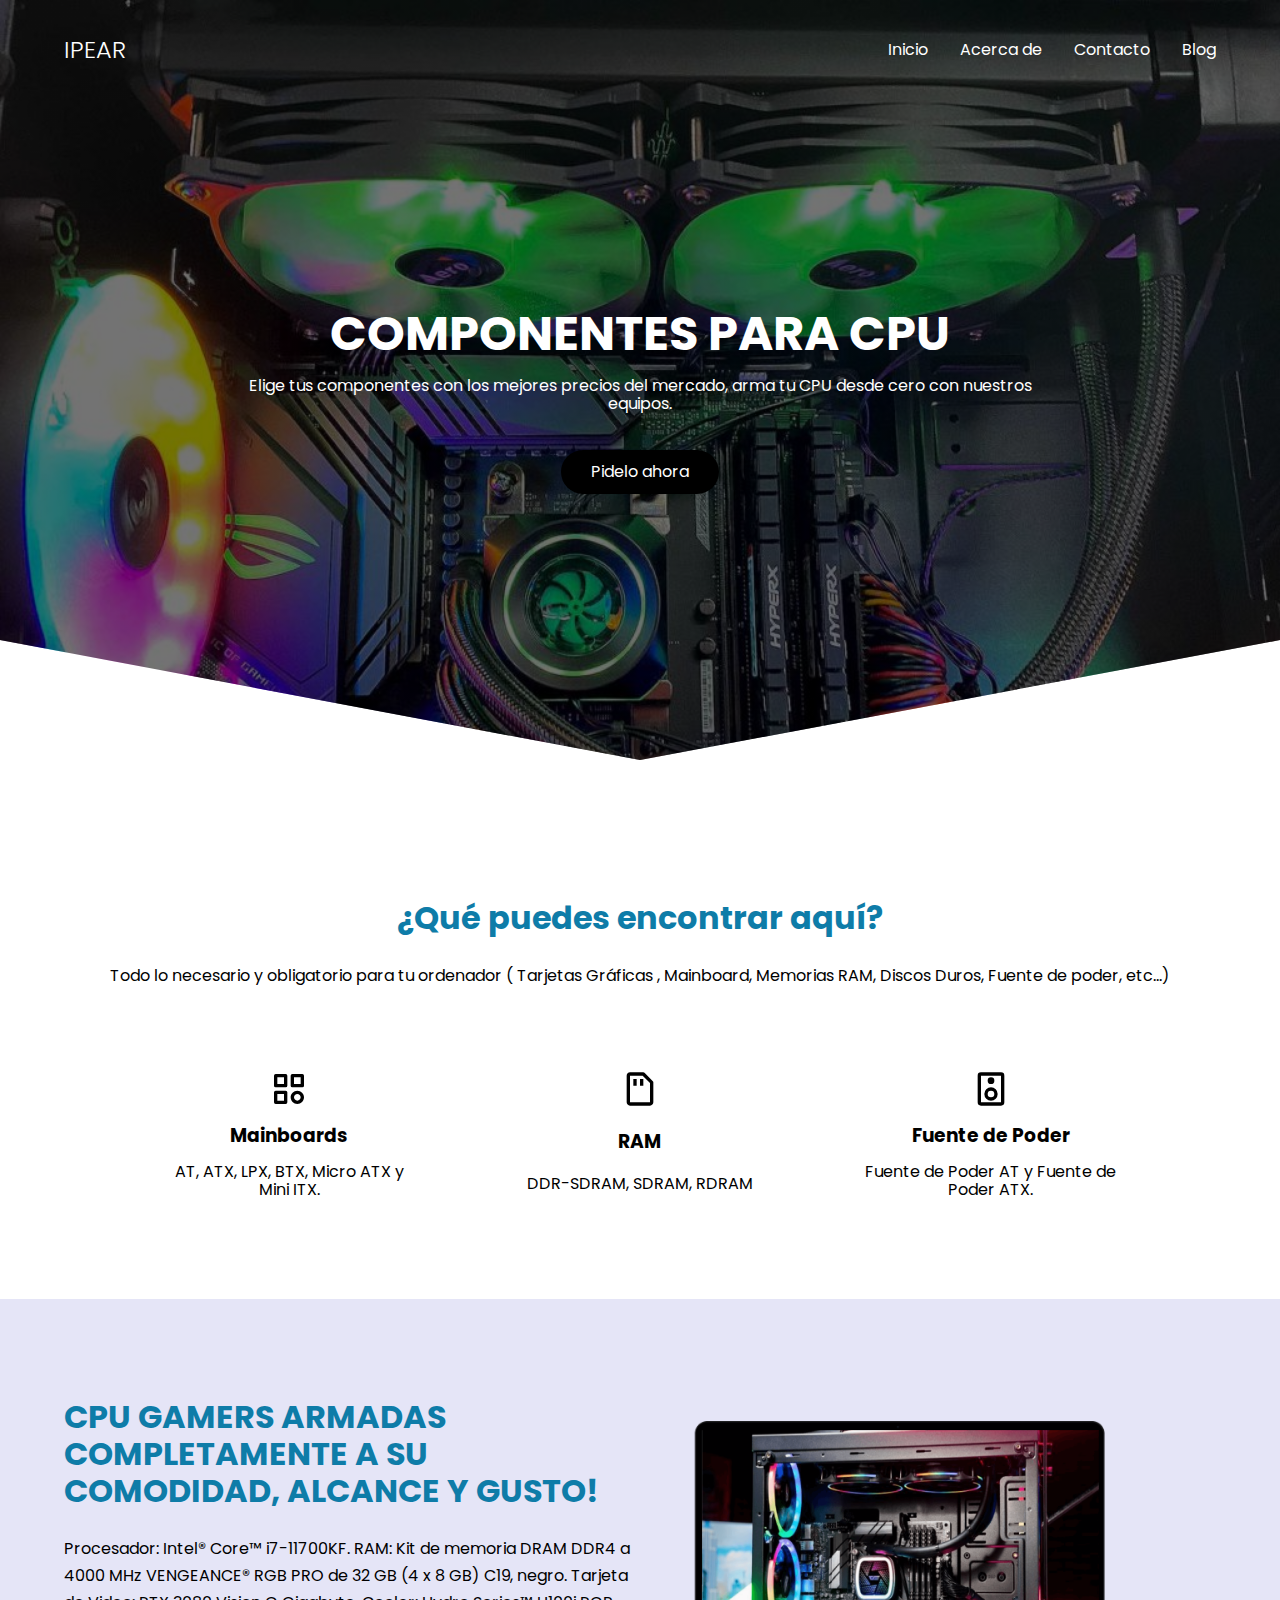
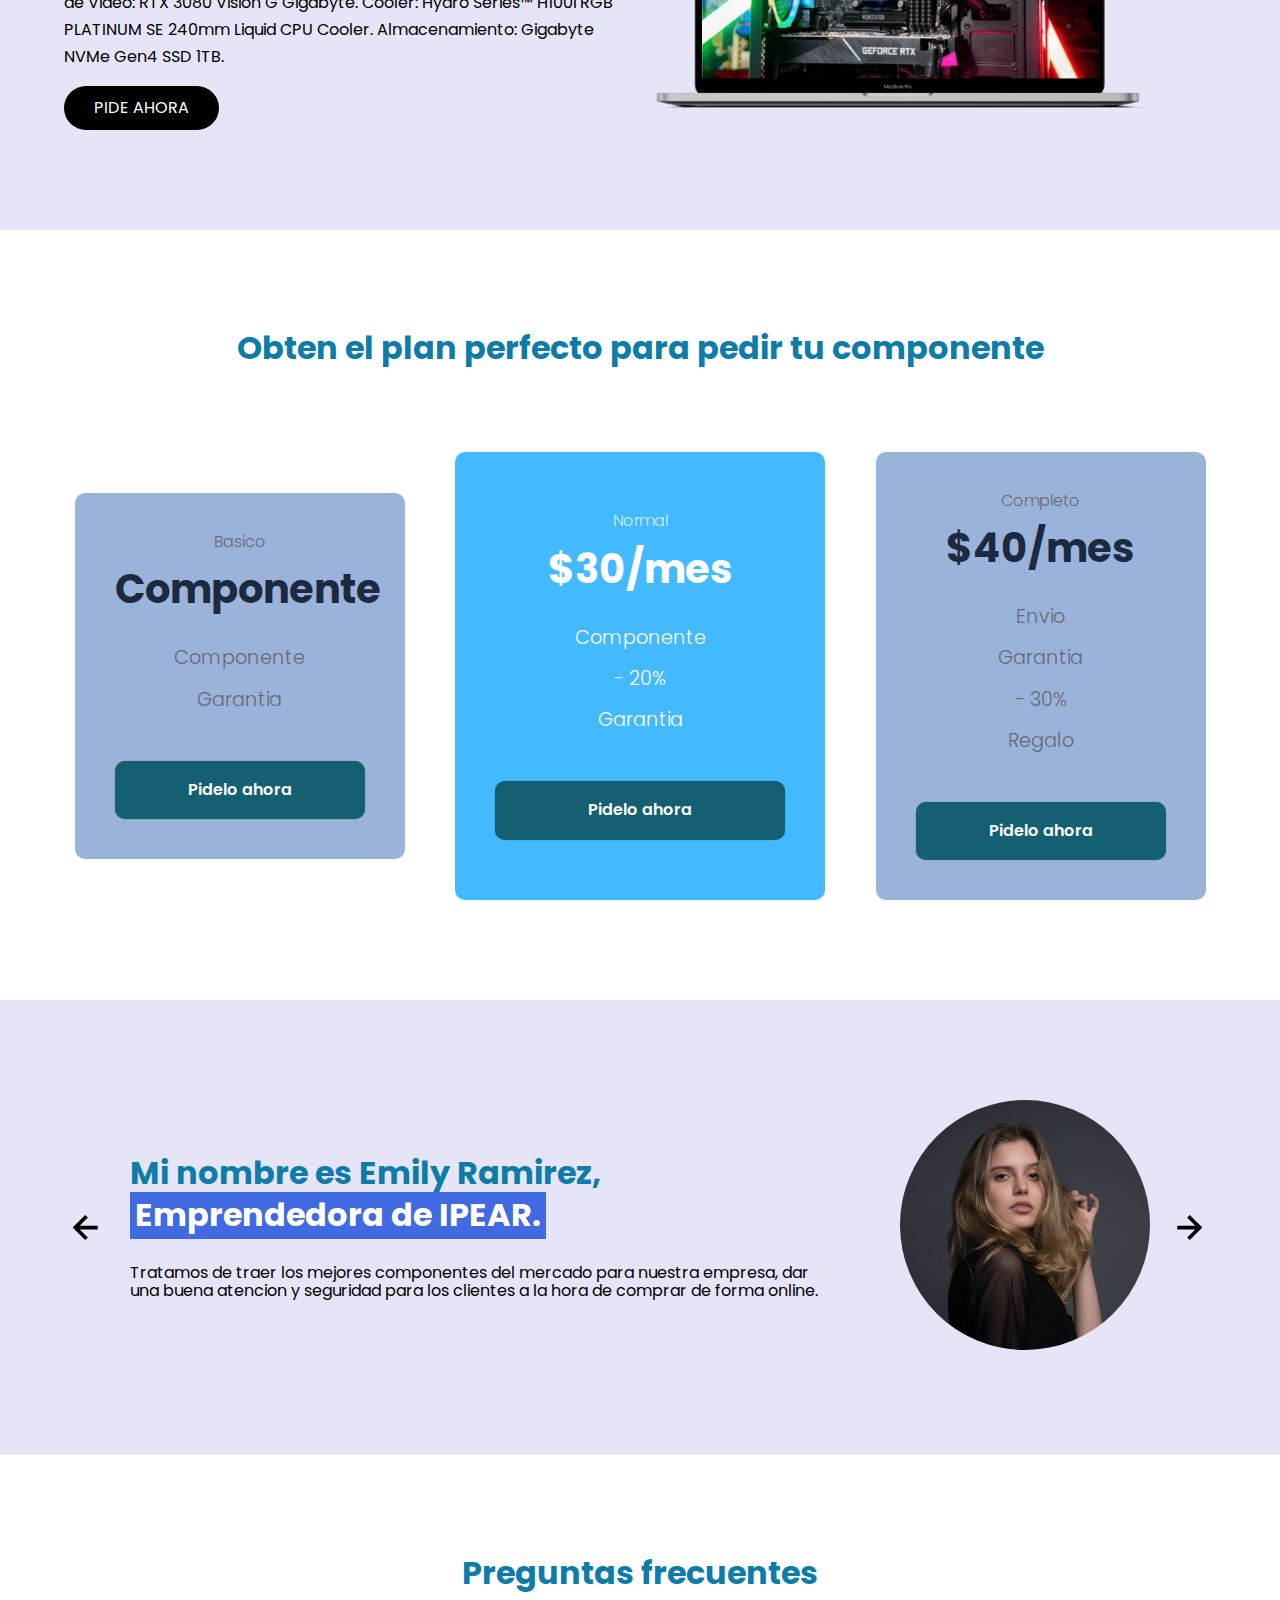
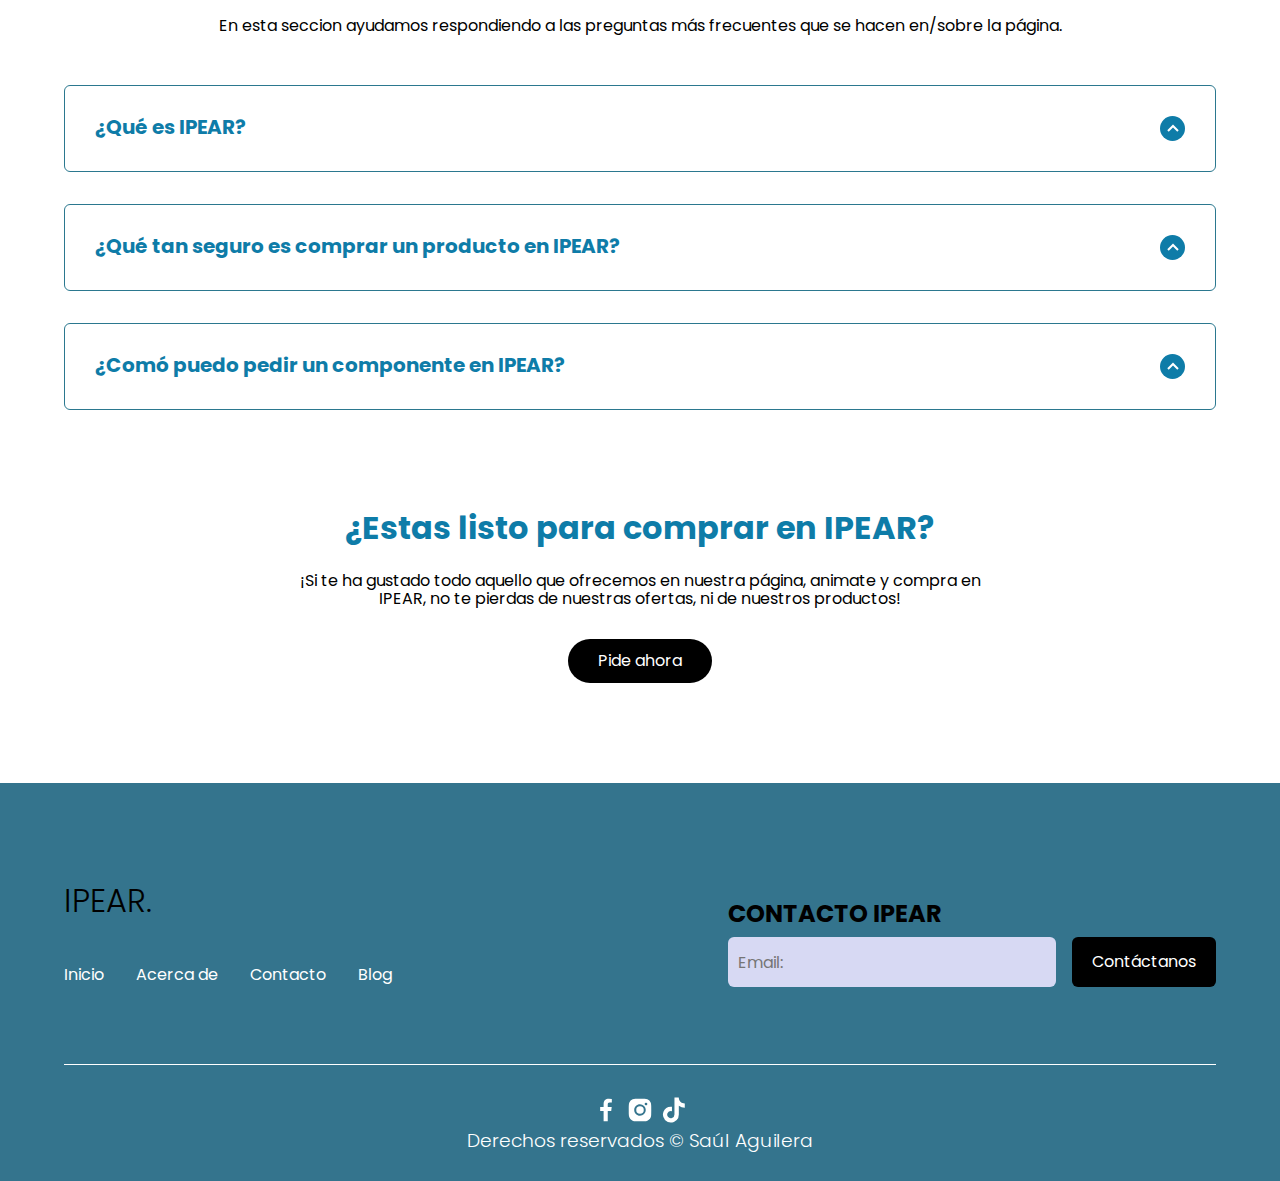
==== commit 1c405c60: "update again" ====
--- a/index.html
+++ b/index.html
@@ -66,7 +66,7 @@
             <h1 class="hero__title">COMPONENTES PARA CPU</h1>
             <p class="hero__paragraph">Elige tus componentes con los mejores precios del mercado, arma 
                 tu CPU desde cero con nuestros equipos.</p>
-            <a href="formulario.html" class="cta">Comprar ahora</a>
+            <a href="formulario.html" class="cta">Pidelo ahora</a>
         </section>
     </header>
 
@@ -107,7 +107,7 @@
                         Tarjeta de Video: RTX 3080 Vision G Gigabyte.
                         Cooler: Hydro Series™ H100i RGB PLATINUM SE 240mm Liquid CPU Cooler.
                         Almacenamiento: Gigabyte NVMe Gen4 SSD 1TB.</p>
-                    <a href="formulario.html" class="cta">COMPRAR AHORA</a>
+                    <a href="formulario.html" class="cta">PIDE AHORA</a>
                 </div>
 
                 <figure class="knowledge__picture">
@@ -117,7 +117,7 @@
         </section>
 
         <section class="price container">
-            <h2 class="subtitle">Obten el plan perfecto para adquirir tu componente</h2>
+            <h2 class="subtitle">Obten el plan perfecto para pedir tu componente</h2>
 
             <div class="price__table">
                 <div class="price__element">
@@ -129,7 +129,7 @@
                         <p class="price__features">Garantia</p>
                     </div>
 
-                    <a href="formulario.html" class="price__cta">Adquirir ahora</a>
+                    <a href="formulario.html" class="price__cta">Pidelo ahora</a>
                 </div>
 
 
@@ -143,7 +143,7 @@
                         <p class="price__features">Garantia</p>
                     </div>
 
-                    <a href="formulario.html" class="price__cta">Adquirir ahora</a>
+                    <a href="formulario.html" class="price__cta">Pidelo ahora</a>
                 </div>
 
 
@@ -160,7 +160,7 @@
                         </p>
                     </div>
 
-                    <a href="formulario.html" class="price__cta">Adquirir ahora</a>
+                    <a href="formulario.html" class="price__cta">Pidelo ahora</a>
                 </div>
 
 
@@ -249,14 +249,14 @@
 
                 <article class="questions__padding">
                     <div class="questions__answer">
-                        <h3 class="questions__title">¿Qué métodos de pago hay en IPEAR?
+                        <h3 class="questions__title">¿Comó puedo pedir un componente en IPEAR?
                             <span class="questions__arrow">
                                 <img src="./images/arrow.svg" class="questions__img">
                             </span>
                         </h3>
 
-                        <p class="questions__show">Los metodos de pago que se brindan en nuestra pagina son
-                            de Tarjetas de credito y debito.</p>
+                        <p class="questions__show">Puedes clickear en cualquiera de los recuadros, luego 
+                            tendrás que rellenar un formulario de compra!</p>
                     </div>
                 </article>
             </section>
@@ -265,7 +265,7 @@
                 <h2 class="subtitle">¿Estas listo para comprar en IPEAR?</h2>
                 <p class="questions__copy">¡Si te ha gustado todo aquello que ofrecemos en nuestra página, animate y compra
                     en IPEAR, no te pierdas de nuestras ofertas, ni de nuestros productos!</p>
-                <a href="formulario.html" class="cta">Comprar ahora</a>
+                <a href="formulario.html" class="cta">Pide ahora</a>
             </section>
         </section>
     </main>
